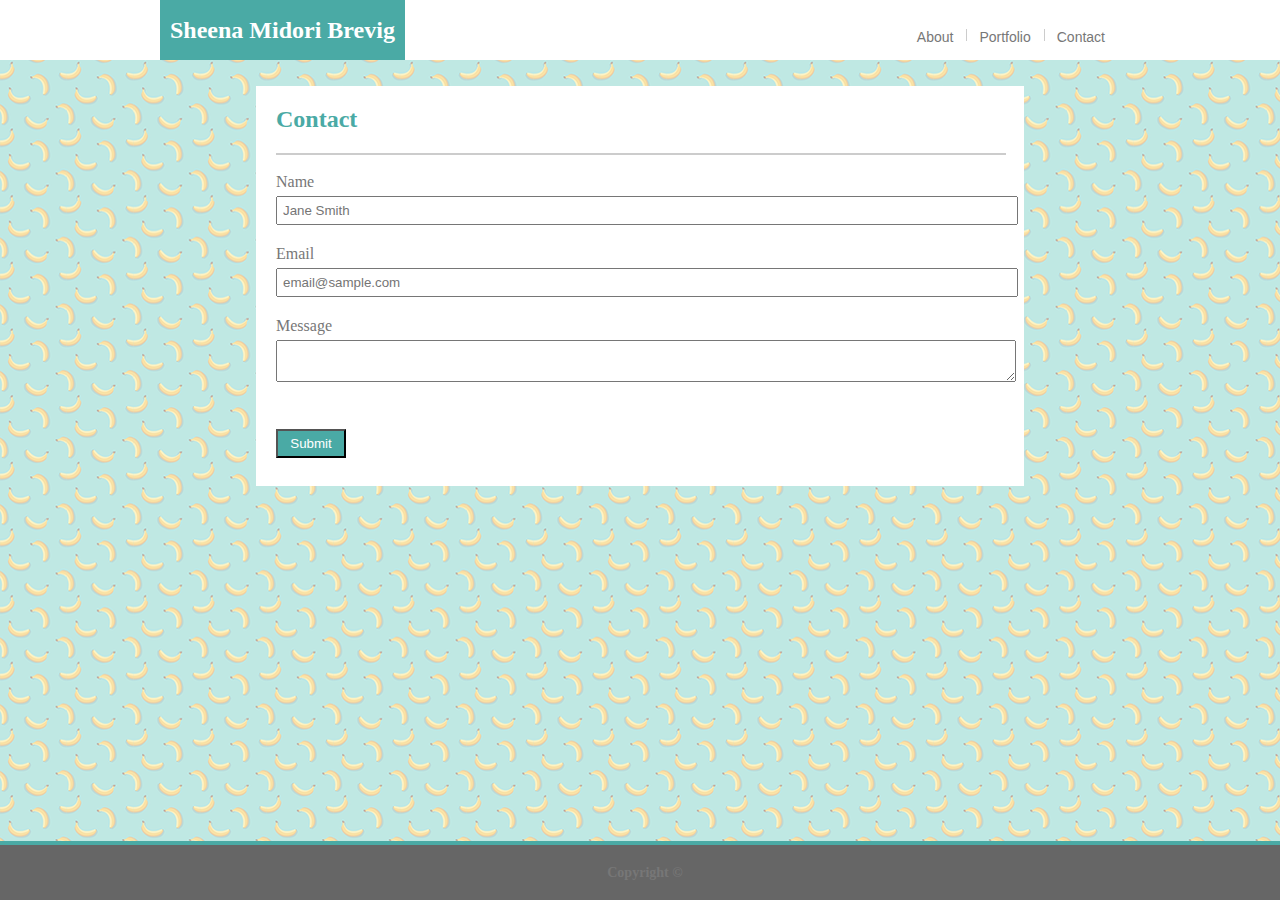
==== contact.html @ 9fc9db67 "contact page" ====
<!DOCTYPE html>
<html>
  <head>
    <meta charset="UTF-8">
    <title>title</title>
    <link rel="stylesheet" type="text/css" href="assets/css/style.css">
    <link rel="stylesheet" type="text/css" href="assets/css/contact-style.css">
  </head>


  <body>
    
    <header id="main-header" class="heading">
        <div id="div-header">
             <h1>Sheena Midori Brevig</h1> 
            <nav>
                <!---need to link to new pages-->
                <ul id="navbar">
                    <li><a class="button" href="contact.html" style="margin-right: 0;">Contact</a></li>
                        <div class="nav-divider"> </div>
                    <li><a class="button" href="portfolio.html">Portfolio</a></li>
                        <div class="nav-divider"> </div>
                    <li><a class="button" href="index.html">About</a></li>
                    
                </ul>
            </nav>
        </div>
    </header>

    
    
    <div class="container">
        <section id="main-content">
           
            <h2 class="header" id="contact">Contact</h2>
           <div id="divider"> </div>

           <div id="contact-form-div">

             <div>
                <label class="contact-form">Name</label>
                    <br>
				<!-- "name" = this has to do with the "action" above -->
				<input class="contact-input" type="text" name="name" placeholder="Jane Smith">
             </div>

             <div>
                <label class="contact-form">Email</label>
                  <br>
                <input class="contact-input" type="email" name="email" placeholder="email@sample.com">
             </div>
        
             <div>
                <label>Message</label>
                    <br>
                <textarea name="message"></textarea>
                    <!--textarea is used for bigger text input name corresponds to server site file(?)-->
            </div>
        
            </div>
            
            <br>
            <input id="button" type="submit" name="submit" value="Submit">
            
        </section>
    
    </div>


    <div class="footer">
        <h3>Copyright ©</h3>
    </div>
  </body>
</html>
---- assets/css/style.css ----
#main-header {
    background: white;
    border-color: #cccccc;
    margin: auto;
    font-size: 14px;
    font-family: 'Georgia', Times, Times New Roman, serif;
    height: 60px;
}
.header {
    font-family: 'Georgia', Times, Times New Roman, serif;
}

#navbar {
    background: #ffffff;
    text-align: right;
    padding: 15px;
    float: right;
    font-family: 'Arial', 'Helvetica Neue', Helvetica, sans-serif;
}

li {
    list-style-type: none;
    float: right;
}

#div-header {
    width: 960px;
    margin: auto;
}
/*not working*/

.button {
 
   
}
#bio-image {
    padding-right: 20px;
    float: left;
}
.container {
    overflow: hidden;
    background: #ffffff;
    width: 960px;
    color: #777777;
    margin: auto;
    margin-top: 2%; 
    
  
}

h1 {
    float: left;
    background: #4aaaa5;
    display: flex;
    align-items: center;
    justify-content: center;
    height: 60px;
    margin: 0;
    padding: 0 10px 0 10px;
    color: white;
    font-size: 24px;
  
}
#divider {
    border: solid #cccccc 1px;
    margin-bottom: 18px;
}
.nav-divider {
    border-right: solid #cccccc 1px;
    height: 12px;
    width: 1px;
    float: right;
    margin: 0 12px 0 12px;
}
#main-content {
    background: #ffffff;
    border-color: #dddddd;
    margin: 20px;
    float: left;
    
}


#about-me {
    color: #4aaaa5;
}

body {
    /*    background: #4aaaa5;*/
        background-image: url(../images/bananas.png);
        margin: 0;
        color: #777777;
    }
    

a {
    text-decoration: none;
    color: #777777;

}



p{
    font-family: 'Arial', 'Helvetica Neue', Helvetica, sans-serif;
    /* float: left;*/
    padding: 5px;
    
}

.footer {
    font-size: 12px;
    text-align: center;
    background:#666666;
    padding: 5px;
    position: absolute;
    bottom: 0px;
    width: 100%;
    border-top: solid #4aaaa5 4px;


}
---- assets/css/contact-style.css ----
.container {
    width: 60%;
    height: 400px;
}
#main-content {
    float: none;
    height: 200px;

}
#divider {
    border: solid #cccccc 1px;
    margin-bottom: 18px;
    width: 100%;
}
input, textarea {
    width: 100%;
}

#contact {
    color: #4aaaa5;
}

#contact-form-div {
    /* padding: 10px; */
}

input, textarea {
    margin: 5px 0 20px 0 ;
    padding: 5px;

}

#button {
    color: white;
    background: #4aaaa5;
    width: 70px;
    padding: 5px;

}
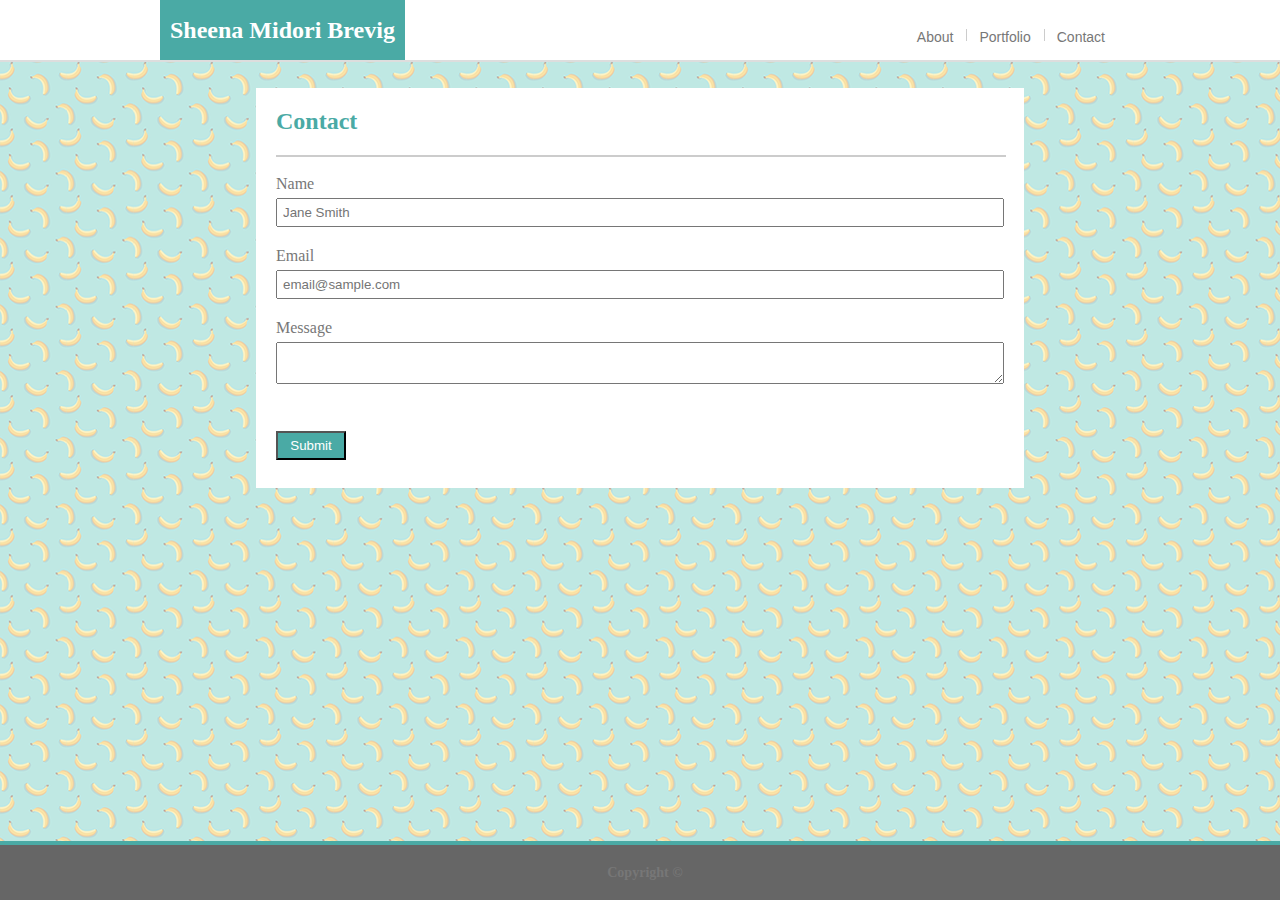
==== commit b639cf23: "updated" ====
--- a/contact.html
+++ b/contact.html
@@ -13,8 +13,9 @@
     <header id="main-header" class="heading">
         <div id="div-header">
              <h1>Sheena Midori Brevig</h1> 
-            <nav>
-                <!---need to link to new pages-->
+         
+             <nav>
+                
                 <ul id="navbar">
                     <li><a class="button" href="contact.html" style="margin-right: 0;">Contact</a></li>
                         <div class="nav-divider"> </div>
@@ -24,6 +25,7 @@
                     
                 </ul>
             </nav>
+        
         </div>
     </header>
 
--- a/assets/css/style.css
+++ b/assets/css/style.css
@@ -5,6 +5,7 @@
     font-size: 14px;
     font-family: 'Georgia', Times, Times New Roman, serif;
     height: 60px;
+    border-bottom: solid #dddddd 2px;
 }
 .header {
     font-family: 'Georgia', Times, Times New Roman, serif;
@@ -79,7 +80,9 @@
     float: left;
     
 }
-
+h2 {
+    color: #4aaaa5;
+}
 
 #about-me {
     color: #4aaaa5;
--- a/assets/css/contact-style.css
+++ b/assets/css/contact-style.css
@@ -14,6 +14,7 @@
 }
 input, textarea {
     width: 100%;
+    box-sizing: border-box;
 }
 
 #contact {
